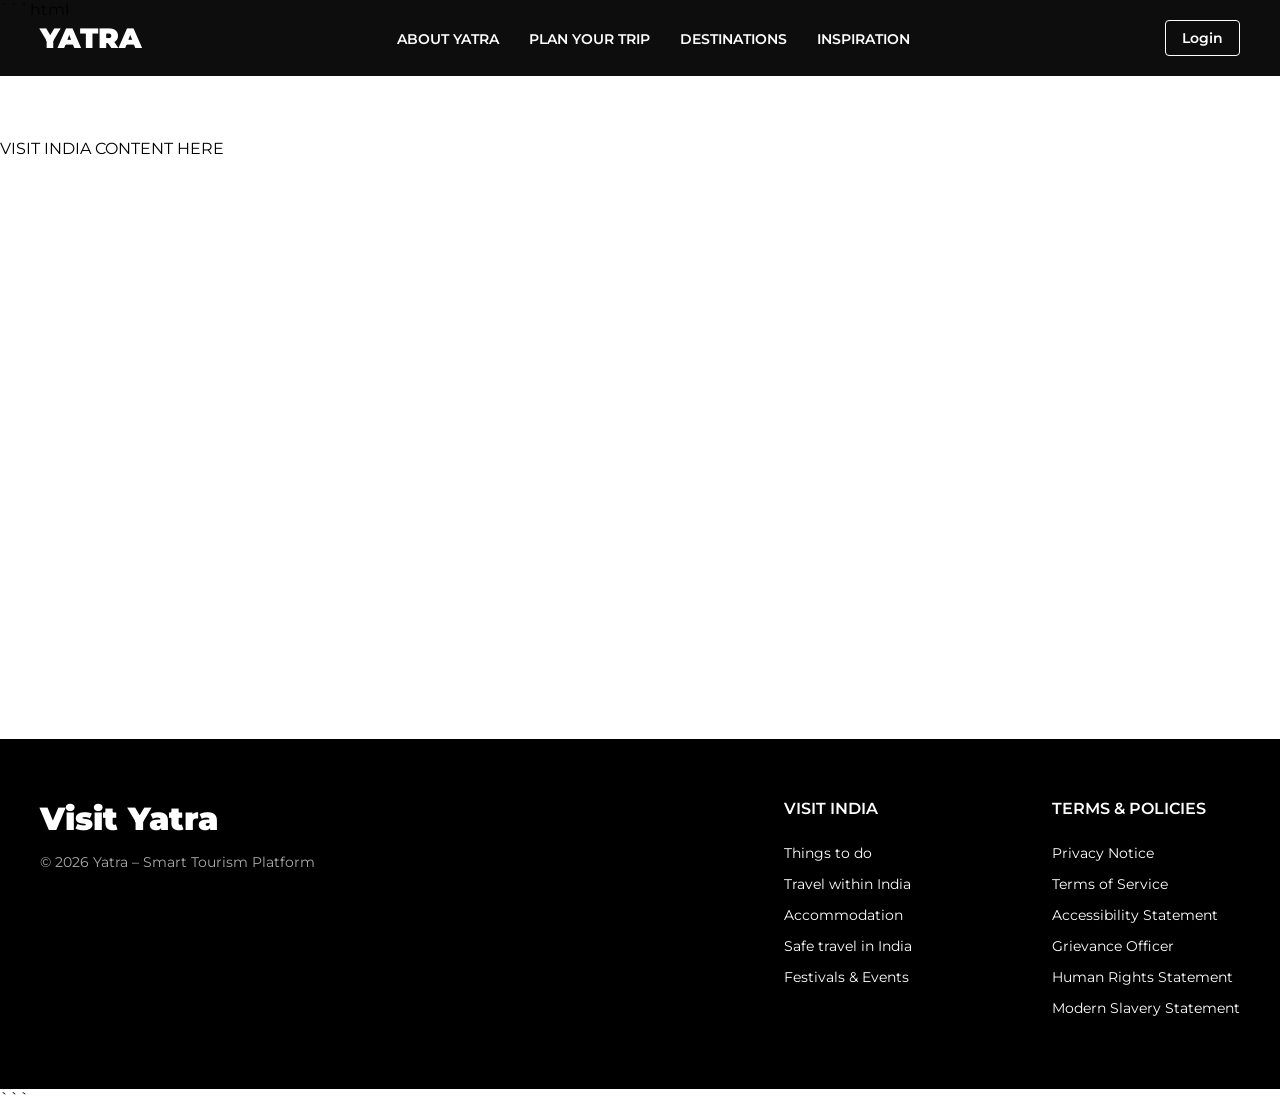
==== About_Yatra.html @ ec1352c1 "MANY CHANGES Other pages added" ====
```html
<!DOCTYPE html>
<html lang="en">
  <head>
    <meta charset="UTF-8" />
    <title>Yatra - New Page</title>
    <meta name="viewport" content="width=device-width, initial-scale=1.0" />

    <link
      href="https://fonts.googleapis.com/css2?family=Montserrat:wght@300;600;900&display=swap"
      rel="stylesheet"
    />

    <style>
      * {
        margin: 0;
        padding: 0;
        box-sizing: border-box;
      }

      body {
        font-family: "Montserrat", sans-serif;
      }

      /* ===== HEADER (FIXED + CLEAN FLEX) ===== */
      header {
        position: fixed;
        top: 0;
        width: 100%;
        padding: 20px 40px;
        display: flex;
        align-items: center;
        justify-content: space-between;
        color: white;
        background: rgba(0, 0, 0, 0.95);
        z-index: 1000;
      }

      .logo-link {
        text-decoration: none;
        color: inherit;
      }

      .logo-big {
        font-size: 28px;
        font-weight: 900;
      }

      /* CENTER NAV */
      nav {
        flex: 1;
        display: flex;
        justify-content: center;
      }

      .nav-links {
        list-style: none;
        display: flex;
        gap: 30px;
      }

      .nav-links a {
        color: white;
        text-decoration: none;
        font-weight: 600;
        font-size: 14px;
      }

      .nav-links a:hover {
        color: #ffd700;
      }

      /* RIGHT SIDE */
      .nav-container {
        display: flex;
        align-items: center;
      }

      .login-btn {
        padding: 8px 16px;
        border: 1px solid white;
        color: white;
        text-decoration: none;
        border-radius: 4px;
        background: transparent;
        font-weight: 600;
        font-size: 14px;
        transition: all 0.3s ease;
      }

      .login-btn:hover {
        background: rgba(255, 255, 255, 0.1);
        color: #ffd700;
      }

      /* ===== EMPTY CONTENT ===== */
      .page-content {
        min-height: 80vh;
        padding-top: 120px;
      }

      /* ===== FOOTER ===== */
      .main-footer {
        background-color: #000;
        color: white;
        padding: 60px 40px;
      }

      .footer-content {
        display: flex;
        justify-content: space-between;
        align-items: flex-start;
        max-width: 1200px;
        margin: 0 auto;
      }

      .footer-logo {
        font-size: 32px;
        font-weight: 900;
        margin-bottom: 15px;
      }

      .copyright {
        font-size: 14px;
        color: #aaa;
      }

      .footer-columns {
        display: grid;
        grid-template-columns: 1fr 1fr;
        gap: 80px;
      }

      .footer-col h3 {
        font-size: 16px;
        font-weight: 600;
        margin-bottom: 25px;
        text-transform: uppercase;
      }

      .footer-col ul {
        list-style: none;
      }

      .footer-col li {
        margin-bottom: 12px;
      }

      .footer-col a {
        color: white;
        text-decoration: none;
        font-size: 14px;
      }

      .footer-col a:hover {
        color: #ffd700;
      }
    </style>
  </head>

  <body>
    <!-- HEADER -->
    <header>
      <a href="index.html" class="logo-link">
        <div class="logo">
          <span class="logo-big">YATRA</span>
        </div>
      </a>

      <nav>
        <ul class="nav-links">
          <li><a href="About_Yatra.HTML">ABOUT YATRA</a></li>
          <li><a href="PlanYourTrip.html">PLAN YOUR TRIP</a></li>
          <li><a href="Destinations.html">DESTINATIONS</a></li>
          <li><a href="Inspiration.HTML">INSPIRATION</a></li>
        </ul>
      </nav>

      <div class="nav-container">
        <a href="login" class="login-btn">Login</a>
      </div>
    </header>

    <!-- EMPTY CONTENT -->
    <section class="page-content">
      <!-- Your page content goes here -->
      VISIT INDIA CONTENT HERE
    </section>

    <!-- FOOTER -->
    <footer class="main-footer">
      <div class="footer-content">
        <div class="footer-left">
          <div class="footer-logo">Visit Yatra</div>
          <div class="copyright">© 2026 Yatra – Smart Tourism Platform</div>
        </div>

        <div class="footer-right">
          <div class="footer-columns">
            <div class="footer-col">
              <h3>VISIT INDIA</h3>
              <ul>
                <li><a href="visit_india.html">Things to do</a></li>
                <li><a href="visit_india.html">Travel within India</a></li>
                <li><a href="visit_india.html">Accommodation</a></li>
                <li><a href="visit_india.html">Safe travel in India</a></li>
                <li><a href="visit_india.html">Festivals & Events</a></li>
              </ul>
            </div>

            <div class="footer-col">
              <h3>TERMS & POLICIES</h3>
              <ul>
                <li>
                  <a href="https://itdc.co.in/privacy-policy/"
                    >Privacy Notice</a
                  >
                </li>
                <li>
                  <a href="https://tourism.gov.in/terms-and-conditions"
                    >Terms of Service</a
                  >
                </li>
                <li>
                  <a
                    href="https://maharashtratourism.gov.in/accessibility-statement/"
                    >Accessibility Statement</a
                  >
                </li>
                <li>
                  <a
                    href="https://tourism.gov.in/about-us/indian-tourism-offices"
                    >Grievance Officer</a
                  >
                </li>
                <li>
                  <a
                    href="https://www.humanrights-in-tourism.net/our-commitment"
                    >Human Rights Statement</a
                  >
                </li>
                <li>
                  <a
                    href="https://www.grantthornton.global/en/modern-slavery-statement/"
                    >Modern Slavery Statement</a
                  >
                </li>
              </ul>
            </div>
          </div>
        </div>
      </div>
    </footer>
  </body>
</html>
```
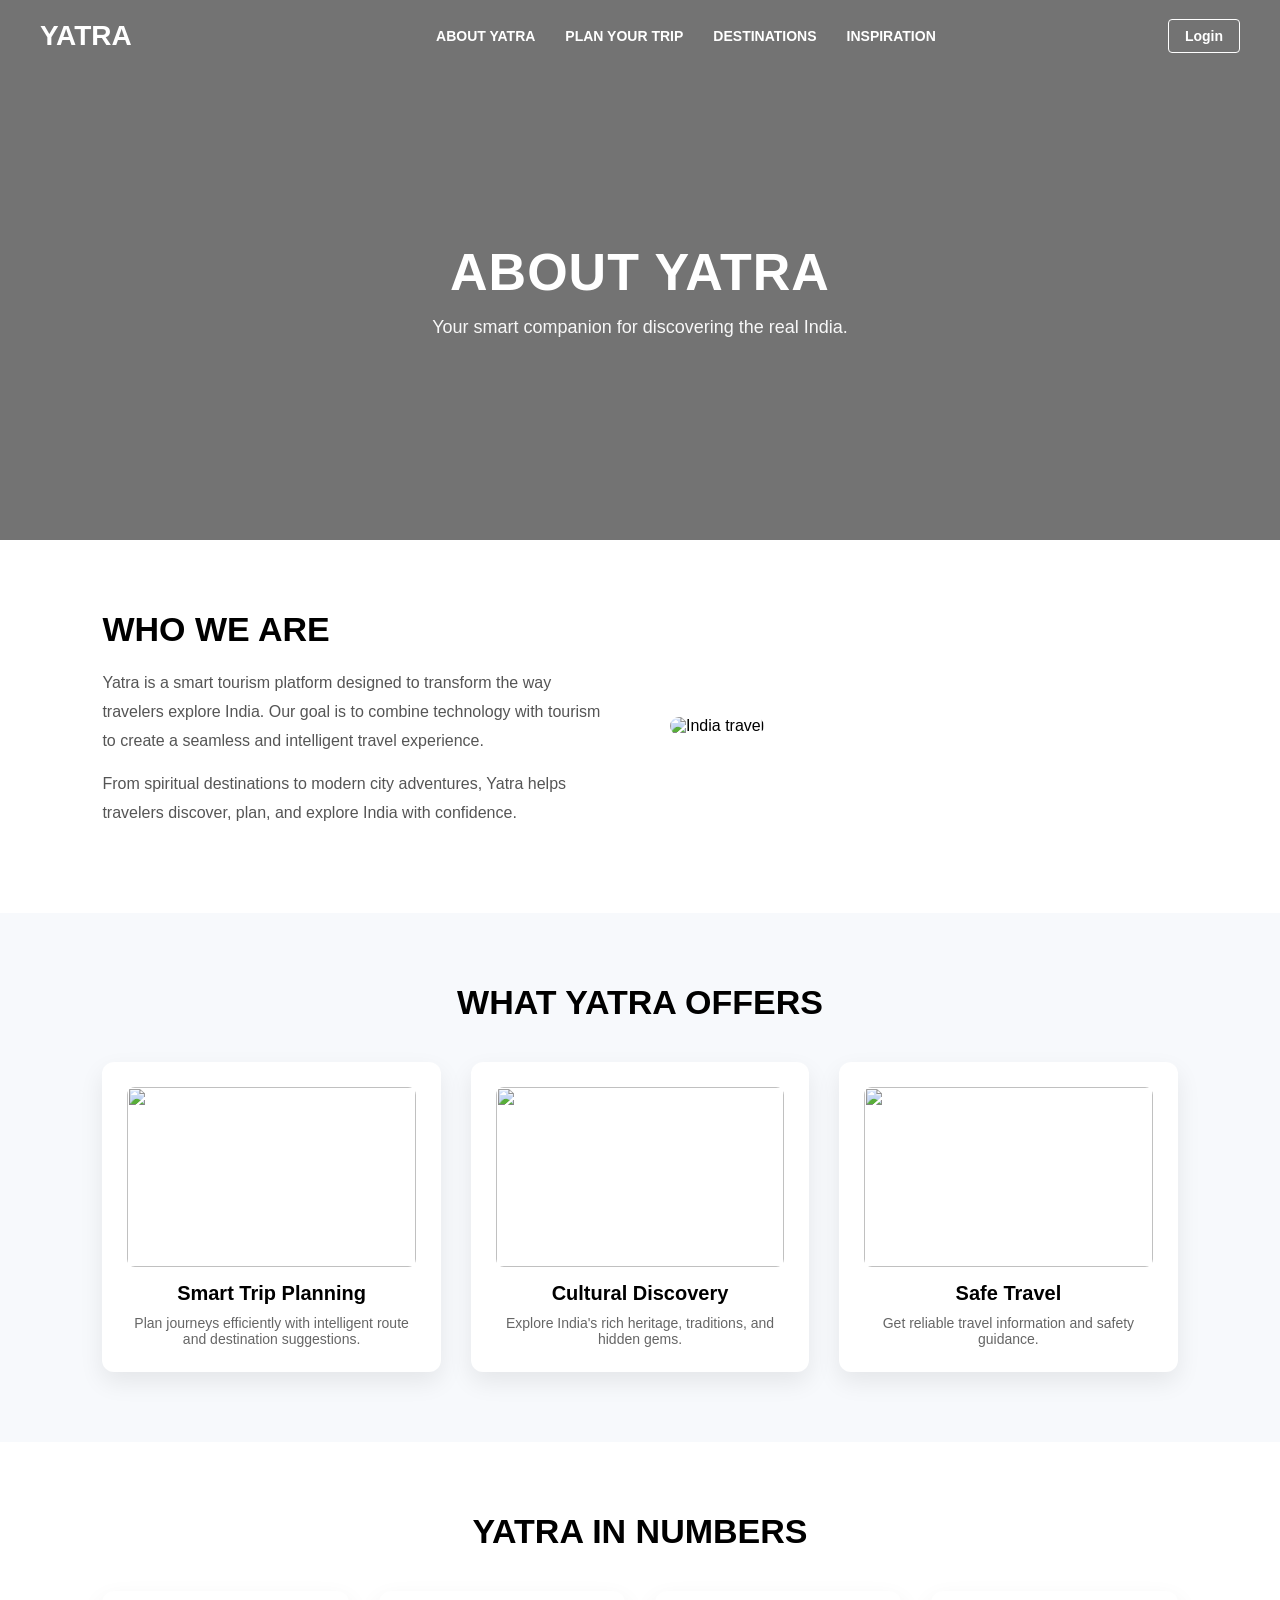
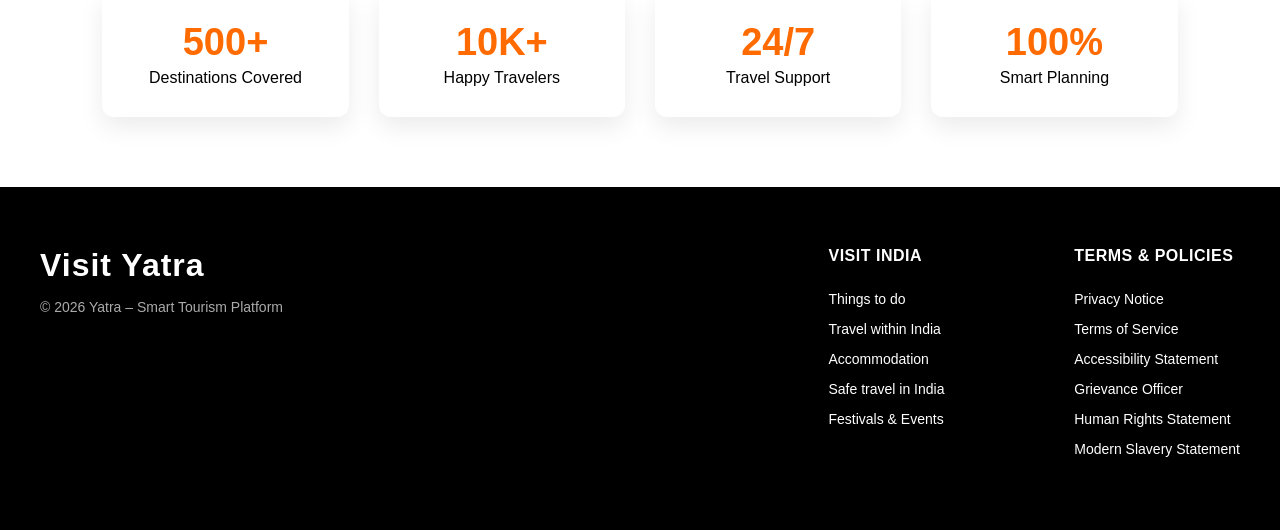
==== commit 3a210577: "almost done with frontend" ====
--- a/About_Yatra.html
+++ b/About_Yatra.html
@@ -1,28 +1,17 @@
-```html
 <!DOCTYPE html>
 <html lang="en">
   <head>
     <meta charset="UTF-8" />
-    <title>Yatra - New Page</title>
     <meta name="viewport" content="width=device-width, initial-scale=1.0" />
-
-    <link
-      href="https://fonts.googleapis.com/css2?family=Montserrat:wght@300;600;900&display=swap"
-      rel="stylesheet"
-    />
+    <title>About Yatra</title>
+
+    <link rel="stylesheet" href="style.css" />
 
     <style>
+      /* ===== PAGE FIXES ===== */
       * {
-        margin: 0;
-        padding: 0;
         box-sizing: border-box;
       }
-
-      body {
-        font-family: "Montserrat", sans-serif;
-      }
-
-      /* ===== HEADER (FIXED + CLEAN FLEX) ===== */
       header {
         position: fixed;
         top: 0;
@@ -32,8 +21,17 @@
         align-items: center;
         justify-content: space-between;
         color: white;
+        /* Completely transparent at start - NO background, NO blur, NO border, NO shadow */
+        background: transparent;
+        transition: all 0.3s ease;
+        z-index: 1000;
+      }
+
+      /* Scrolled state - turns solid black */
+      header.scrolled {
         background: rgba(0, 0, 0, 0.95);
-        z-index: 1000;
+        box-shadow: 0 8px 32px rgba(0, 0, 0, 0.3);
+        border-bottom: 1px solid rgba(255, 255, 255, 0.1);
       }
 
       .logo-link {
@@ -93,74 +91,163 @@
         color: #ffd700;
       }
 
-      /* ===== EMPTY CONTENT ===== */
-      .page-content {
-        min-height: 80vh;
-        padding-top: 120px;
-      }
-
-      /* ===== FOOTER ===== */
-      .main-footer {
-        background-color: #000;
-        color: white;
-        padding: 60px 40px;
-      }
-
-      .footer-content {
+      body {
+        margin: 0;
+        overflow-x: hidden; /* 🔥 fixes left overflow */
+      }
+
+      /* ===== HERO ===== */
+      .about-hero {
+        width: 100%;
+        min-height: 60vh;
+        background: linear-gradient(rgba(0, 0, 0, 0.55), rgba(0, 0, 0, 0.55)),
+          url("https://images.unsplash.com/photo-1500530855697-b586d89ba3ee");
+        background-size: cover;
+        background-position: center;
         display: flex;
-        justify-content: space-between;
-        align-items: flex-start;
-        max-width: 1200px;
-        margin: 0 auto;
-      }
-
-      .footer-logo {
-        font-size: 32px;
+        align-items: center;
+        justify-content: center;
+        text-align: center;
+        padding: 80px 20px 40px 20px; /* Top padding for header overlay */
+        color: #fff;
+        margin-top: 0;
+      }
+
+      .about-hero-content {
+        max-width: 900px;
+        margin: auto;
+      }
+
+      .about-hero h1 {
+        font-size: 52px;
         font-weight: 900;
         margin-bottom: 15px;
-      }
-
-      .copyright {
-        font-size: 14px;
-        color: #aaa;
-      }
-
-      .footer-columns {
+        letter-spacing: 1px;
+      }
+
+      .about-hero p {
+        font-size: 18px;
+        opacity: 0.95;
+      }
+
+      /* ===== COMMON SECTION ===== */
+      .about-section {
+        padding: 70px 8%;
+      }
+
+      .about-section.light {
+        background: #f7f9fc;
+      }
+
+      .about-container {
+        max-width: 1200px;
+        margin: auto;
+      }
+
+      /* ===== SPLIT ===== */
+      .about-split {
         display: grid;
         grid-template-columns: 1fr 1fr;
-        gap: 80px;
-      }
-
-      .footer-col h3 {
-        font-size: 16px;
-        font-weight: 600;
-        margin-bottom: 25px;
-        text-transform: uppercase;
-      }
-
-      .footer-col ul {
-        list-style: none;
-      }
-
-      .footer-col li {
-        margin-bottom: 12px;
-      }
-
-      .footer-col a {
-        color: white;
-        text-decoration: none;
+        gap: 60px;
+        align-items: center;
+      }
+
+      .about-text h2 {
+        font-size: 34px;
+        font-weight: 900;
+        margin-bottom: 20px;
+      }
+
+      .about-text p {
+        color: #555;
+        line-height: 1.8;
+        margin-bottom: 15px;
+      }
+
+      .about-image img {
+        width: 100%;
+        height: 320px;
+        object-fit: cover;
+        border-radius: 10px;
+      }
+
+      /* ===== GRID ===== */
+      .about-grid {
+        display: grid;
+        grid-template-columns: repeat(auto-fit, minmax(260px, 1fr));
+        gap: 30px;
+        margin-top: 40px;
+      }
+
+      .about-card {
+        background: #fff;
+        padding: 25px;
+        border-radius: 12px;
+        text-align: center;
+        box-shadow: 0 10px 25px rgba(0, 0, 0, 0.08);
+        transition: 0.3s;
+      }
+
+      .about-card:hover {
+        transform: translateY(-6px);
+      }
+
+      .about-card img {
+        width: 100%;
+        height: 180px;
+        object-fit: cover;
+        border-radius: 8px;
+        margin-bottom: 15px;
+      }
+
+      .about-card h3 {
+        margin-bottom: 10px;
+        font-size: 20px;
+      }
+
+      .about-card p {
+        color: #666;
         font-size: 14px;
       }
 
-      .footer-col a:hover {
-        color: #ffd700;
+      /* ===== STATS ===== */
+      .stats {
+        display: grid;
+        grid-template-columns: repeat(auto-fit, minmax(200px, 1fr));
+        gap: 30px;
+        text-align: center;
+        margin-top: 40px;
+      }
+
+      .stat-box {
+        background: #fff;
+        padding: 30px;
+        border-radius: 12px;
+        box-shadow: 0 10px 25px rgba(0, 0, 0, 0.08);
+      }
+
+      .stat-box h2 {
+        font-size: 38px;
+        color: #ff6b00;
+        margin-bottom: 5px;
+      }
+
+      /* ===== RESPONSIVE ===== */
+      @media (max-width: 900px) {
+        .about-split {
+          grid-template-columns: 1fr;
+        }
+
+        .about-hero h1 {
+          font-size: 36px;
+        }
       }
     </style>
   </head>
 
   <body>
-    <!-- HEADER -->
-    <header>
+    <!-- ===== HEADER WITH ID FOR JS ===== -->
+    <header id="header">
       <a href="index.html" class="logo-link">
         <div class="logo">
           <span class="logo-big">YATRA</span>
@@ -181,10 +268,106 @@
       </div>
     </header>
 
-    <!-- EMPTY CONTENT -->
-    <section class="page-content">
-      <!-- Your page content goes here -->
-      VISIT INDIA CONTENT HERE
+    <!-- ===== HERO ===== -->
+    <section class="about-hero">
+      <div class="about-hero-content">
+        <h1>ABOUT YATRA</h1>
+        <p>Your smart companion for discovering the real India.</p>
+      </div>
+    </section>
+
+    <!-- ===== WHO WE ARE ===== -->
+    <section class="about-section">
+      <div class="about-container about-split">
+        <div class="about-text">
+          <h2>WHO WE ARE</h2>
+          <p>
+            Yatra is a smart tourism platform designed to transform the way
+            travelers explore India. Our goal is to combine technology with
+            tourism to create a seamless and intelligent travel experience.
+          </p>
+          <p>
+            From spiritual destinations to modern city adventures, Yatra helps
+            travelers discover, plan, and explore India with confidence.
+          </p>
+        </div>
+
+        <div class="about-image">
+          <img
+            src="https://images.unsplash.com/photo-1524492412937-b28074a5d7da"
+            alt="India travel"
+          />
+        </div>
+      </div>
+    </section>
+
+    <!-- ===== WHAT WE OFFER ===== -->
+    <section class="about-section light">
+      <div class="about-container">
+        <h2 style="text-align: center; font-size: 34px; font-weight: 900">
+          WHAT YATRA OFFERS
+        </h2>
+
+        <div class="about-grid">
+          <div class="about-card">
+            <img
+              src="https://images.unsplash.com/photo-1469854523086-cc02fe5d8800"
+            />
+            <h3>Smart Trip Planning</h3>
+            <p>
+              Plan journeys efficiently with intelligent route and destination
+              suggestions.
+            </p>
+          </div>
+
+          <div class="about-card">
+            <img
+              src="https://images.unsplash.com/photo-1526778548025-fa2f459cd5c1"
+            />
+            <h3>Cultural Discovery</h3>
+            <p>Explore India's rich heritage, traditions, and hidden gems.</p>
+          </div>
+
+          <div class="about-card">
+            <img
+              src="https://images.unsplash.com/photo-1502920917128-1aa500764cbd"
+            />
+            <h3>Safe Travel</h3>
+            <p>Get reliable travel information and safety guidance.</p>
+          </div>
+        </div>
+      </div>
+    </section>
+
+    <!-- ===== STATS ===== -->
+    <section class="about-section">
+      <div class="about-container">
+        <h2 style="text-align: center; font-size: 34px; font-weight: 900">
+          YATRA IN NUMBERS
+        </h2>
+
+        <div class="stats">
+          <div class="stat-box">
+            <h2>500+</h2>
+            <p>Destinations Covered</p>
+          </div>
+
+          <div class="stat-box">
+            <h2>10K+</h2>
+            <p>Happy Travelers</p>
+          </div>
+
+          <div class="stat-box">
+            <h2>24/7</h2>
+            <p>Travel Support</p>
+          </div>
+
+          <div class="stat-box">
+            <h2>100%</h2>
+            <p>Smart Planning</p>
+          </div>
+        </div>
+      </div>
     </section>
 
     <!-- FOOTER -->
@@ -251,6 +434,17 @@
         </div>
       </div>
     </footer>
+
+    <script>
+      // Smooth scroll effect for header - completely transparent → solid black
+      window.addEventListener("scroll", function () {
+        const header = document.getElementById("header");
+        if (window.scrollY > 50) {
+          header.classList.add("scrolled");
+        } else {
+          header.classList.remove("scrolled");
+        }
+      });
+    </script>
   </body>
 </html>
-```
--- a/style.css
+++ b/style.css
@@ -0,0 +1,426 @@
+* {
+  margin: 0;
+  padding: 0;
+  box-sizing: border-box;
+}
+
+html, body {
+  font-family: 'Montserrat', sans-serif;
+}
+
+/* HEADER */
+header {
+  position: fixed;
+  top: 0;
+  width: 100%;
+  padding: 20px 40px;
+  display: flex;
+  align-items: center;
+  justify-content: space-between;
+  color: white;
+  z-index: 1000;
+  transition: background 0.3s;
+}
+.logo-link {
+    text-decoration: none;
+    color: inherit;
+}
+
+.logo-link:hover {
+    text-decoration: none;
+    color: inherit;
+}
+
+header.scrolled {
+  background: rgba(0,0,0,0.85);
+}
+
+.logo-big {
+  font-size: 28px;
+  font-weight: 900;
+}
+
+.nav-links {
+  list-style: none;
+  display: flex;
+  gap: 30px;
+}
+
+.nav-links a {
+  color: white;
+  text-decoration: none;
+  font-weight: 600;
+  font-size: 14px;
+}
+
+.nav-links a:hover {
+  color: #ffd700;
+}
+
+.nav-container {
+  position: absolute;
+  top: 50%;              /* center vertically */
+  right: 40px;           /* match header’s right padding */
+  transform: translateY(-50%); /* adjust for vertical centering */
+  display: flex;
+  align-items: center;
+  gap: 20px;
+  background: transparent;
+}
+.nav-right {
+  display: flex;
+  gap: 20px;            /* spacing between select and icon */
+}
+
+/* Style the select itself */
+.nav-right select {
+  border: none;
+  background: transparent;
+  color: white;
+  font-size: 16px;
+  cursor: pointer;
+  outline: none;
+}
+
+/* Style the dropdown options */
+.nav-right select option {
+  background: transparent; /* remove white background */
+  color: black;            /* or any visible color */
+}
+.login-btn {
+  padding: 8px 16px;
+  border: 1px solid white;   /* thin white border */
+  color: white;              /* white text */
+  text-decoration: none;     /* remove underline */
+  border-radius: 4px;        /* optional rounded corners */
+  background: transparent;   /* fully transparent */
+    font-weight: 600;
+  font-size: 14px;
+  transition: all 0.3s ease; /* smooth hover effect */
+}
+
+.login-btn:hover {
+  background: rgba(255, 255, 255, 0.1); /* subtle hover background */
+  color: #ffd700;                       /* golden text on hover */
+}
+/* HERO */
+.hero {
+  position: relative;
+  height: 100vh;
+  overflow: hidden;
+}
+
+.hero-bg {
+  position: absolute;
+  inset: 0;
+  background-size: cover;
+  background-position: center;
+  opacity: 0;
+  transition: opacity 1.5s ease;
+}
+
+.hero-bg.active {
+  opacity: 1;
+}
+
+.hero-overlay {
+  position: absolute;
+  inset: 0;
+  background: rgba(0,0,0,0.45);
+}
+
+.hero-content {
+  position: relative;
+  z-index: 2;
+  max-width: 600px;
+  margin-left: 60px;
+  top: 50%;
+  transform: translateY(-50%);
+  color: white;
+}
+
+.hero-content h1 {
+  font-size: 52px;
+  font-weight: 900;
+  margin-bottom: 20px;
+}
+
+.hero-content p {
+  font-size: 18px;
+  margin-bottom: 30px;
+}
+
+.btn {
+  background: black;
+  color: white;
+  padding: 12px 22px;
+  text-decoration: none;
+  font-weight: 600;
+}
+
+/* EXPLORE SECTION */
+.explore {
+  padding: 100px 60px;
+  background: #fff;
+}
+
+.explore-header {
+  display: flex;
+  justify-content: space-between;
+  align-items: flex-end;
+  margin-bottom: 40px;
+}
+
+.explore-header h2 {
+  font-size: 36px;
+  font-weight: 900;
+}
+
+.explore-header p {
+  font-size: 16px;
+  color: #555;
+  margin-top: 10px;
+}
+
+.see-all {
+  font-weight: 600;
+  text-decoration: none;
+  color: black;
+}
+
+.explore-grid {
+  display: grid;
+  grid-template-columns: 1fr 1fr;
+  gap: 30px;
+}
+
+.explore-card img {
+  width: 100%;
+  height: 300px;   /* smaller height */
+  object-fit: cover;
+}
+
+.explore-text {
+  margin-top: 15px;
+}
+
+.explore-text h3 {
+  font-size: 16px;
+  font-weight: 900;
+  margin-bottom: 8px;
+}
+
+.explore-text a {
+  font-size: 14px;
+  font-weight: 600;
+  text-decoration: none;
+  color: black;
+}
+
+/* RESPONSIVE */
+@media (max-width: 900px) {
+  .explore-grid {
+    grid-template-columns: 1fr;
+  }
+
+  .hero-content h1 {
+    font-size: 38px;
+  }
+}
+/* MAP YOUR ICELAND JOURNEY */
+.map-journey {
+  display: grid;
+  grid-template-columns: 1fr 1fr;
+  gap: 60px;
+  padding: 120px 60px;
+  align-items: center;
+}
+
+.map-content h2 {
+  font-size: 48px;
+  font-weight: 900;
+  line-height: 1.1;
+  margin-bottom: 25px;
+}
+
+.map-intro {
+  font-size: 18px;
+  font-weight: 600;
+  margin-bottom: 20px;
+}
+
+.map-desc {
+  font-size: 16px;
+  line-height: 1.7;
+  max-width: 500px;
+  margin-bottom: 35px;
+}
+
+.map-image {
+  background: #dfece4;
+  padding: 40px;
+  border-radius: 6px;
+}
+
+.map-image img {
+  width: 100%;
+  display: block;
+}
+
+/* ICELANDIC CULTURE */
+.culture {
+  display: grid;
+  grid-template-columns: 1fr 1fr;
+  gap: 80px;
+  padding: 120px 60px;
+  align-items: center;
+}
+
+.culture-image img {
+  width: 100%;
+  display: block;
+}
+
+.culture-content h2 {
+  font-size: 42px;
+  font-weight: 900;
+  margin-bottom: 25px;
+}
+
+.culture-content p {
+  font-size: 16px;
+  line-height: 1.7;
+  max-width: 520px;
+  margin-bottom: 35px;
+}
+
+/* OUTLINE BUTTON (shared) */
+.btn-outline {
+  display: inline-block;
+  padding: 14px 26px;
+  border: 2px solid black;
+  color: black;
+  text-decoration: none;
+  font-weight: 600;
+  transition: all 0.3s ease;
+}
+
+.btn-outline:hover {
+  background: black;
+  color: white;
+}
+
+/* RESPONSIVE */
+@media (max-width: 900px) {
+  .map-journey,
+  .culture {
+    grid-template-columns: 1fr;
+  }
+
+  .map-content h2 {
+    font-size: 38px;
+  }
+
+  .culture-content h2 {
+    font-size: 34px;
+  }
+}
+/* FOOTER STYLES */
+.main-footer {
+  background-color: #000;
+  color: white;
+  padding: 60px 40px;
+  font-family: 'Montserrat', sans-serif;
+}
+
+.footer-content {
+  display: flex;
+  justify-content: space-between;
+  align-items: flex-start;
+  max-width: 1200px;
+  margin: 0 auto;
+}
+
+.footer-left {
+  flex: 1;
+}
+
+.footer-logo {
+  font-size: 32px;
+  font-weight: 900;
+  margin-bottom: 15px;
+  letter-spacing: 1px;
+}
+
+.copyright {
+  font-size: 14px;
+  color: #aaa;
+  font-weight: 300;
+}
+
+.footer-right {
+  flex: 2;
+  display: flex;
+  justify-content: flex-end;
+}
+
+.footer-columns {
+  display: grid;
+  grid-template-columns: 1fr 1fr;
+  gap: 80px;
+}
+
+.footer-col h3 {
+  font-size: 16px;
+  font-weight: 600;
+  margin-bottom: 25px;
+  letter-spacing: 0.5px;
+  text-transform: uppercase;
+}
+
+.footer-col ul {
+  list-style: none;
+}
+
+.footer-col li {
+  margin-bottom: 12px;
+}
+
+.footer-col a {
+  color: white;
+  text-decoration: none;
+  font-size: 14px;
+  font-weight: 300;
+  transition: color 0.3s;
+}
+
+.footer-col a:hover {
+  color: #ffd700;
+}
+
+/* RESPONSIVE FOOTER */
+@media (max-width: 768px) {
+  .main-footer {
+    padding: 40px 20px;
+  }
+  
+  .footer-content {
+    flex-direction: column;
+    gap: 40px;
+  }
+  
+  .footer-columns {
+    grid-template-columns: 1fr;
+    gap: 40px;
+    width: 100%;
+  }
+  
+  .footer-left {
+    text-align: center;
+  }
+  
+  .footer-right {
+    justify-content: center;
+    width: 100%;
+  }
+} 
